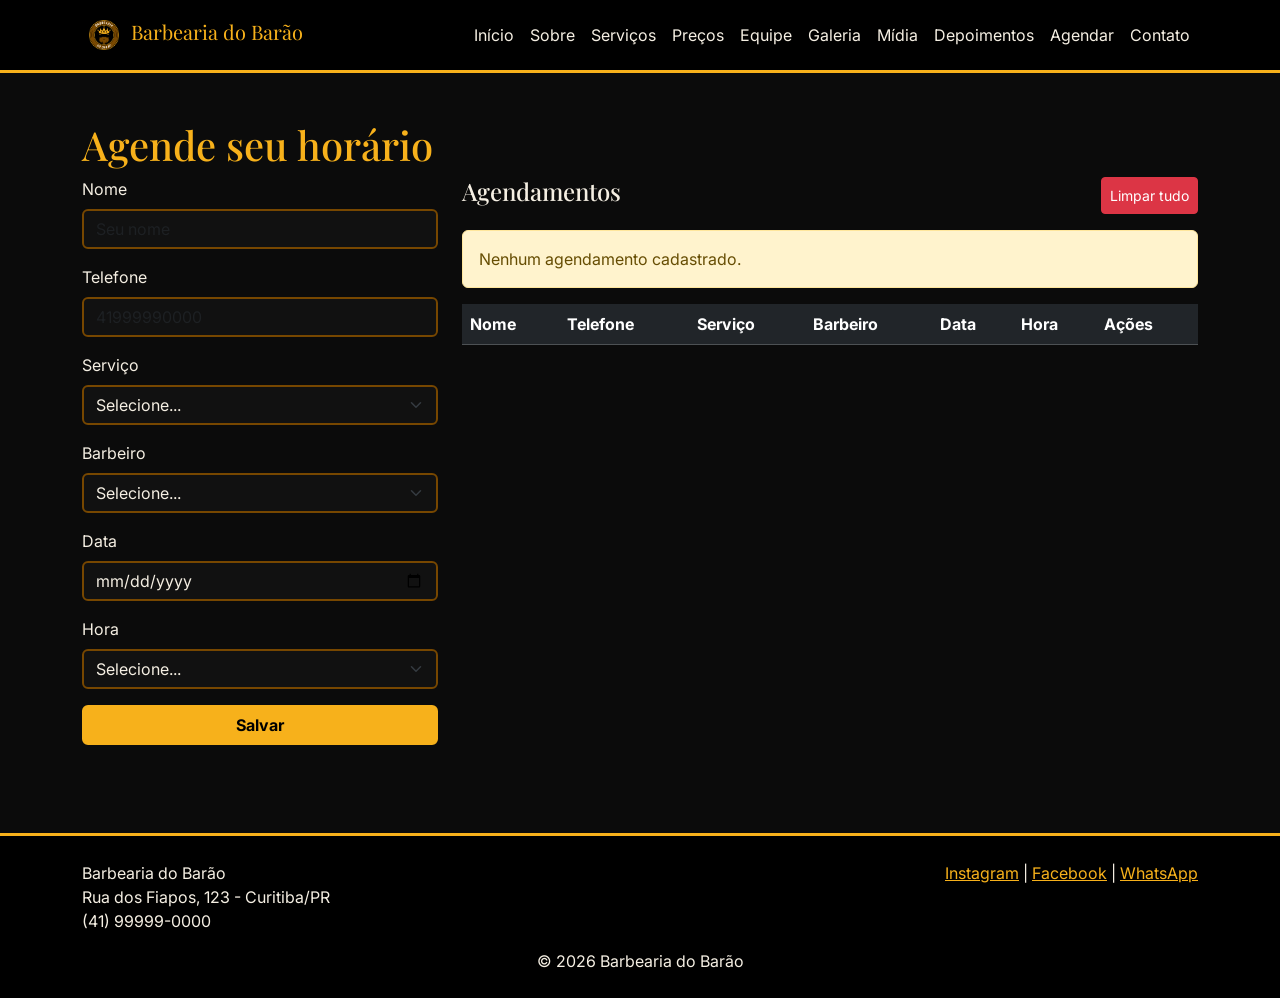
==== agendamento.html @ ad01a4b5 "Add files via upload" ====
<!DOCTYPE HTML>
<html lang="pt-br">
<head>
    <meta charset="UTF-8">
    <meta name="viewport" content="width=device-width, initial-scale=1">
    <title>Agendamento | Barbearia do Barão</title>
    <link rel="icon" type="image/png" href="img/logo.png">
    <link href="https://fonts.googleapis.com/css2?family=Inter&family=Playfair+Display:wght@700&display=swap" rel="stylesheet">
    <link href="https://cdn.jsdelivr.net/npm/bootstrap@5.3.3/dist/css/bootstrap.min.css" rel="stylesheet">
    <link rel="stylesheet" href="css/style.css">
</head>
<body>
    <header>
        <nav class="navbar navbar-expand-lg navbar-dark">
            <div class="container">
                <a class="navbar-brand" href="index.html">
                    <img src="img/logo.png" height="44" alt="Logo"> Barbearia do Barão
                </a>
                <button class="navbar-toggler" data-bs-toggle="collapse" data-bs-target="#menu">
                    <span class="navbar-toggler-icon"></span>
                </button>
                <div class="collapse navbar-collapse" id="menu">
                <ul class="navbar-nav ms-auto">
                    <li class="nav-item"><a class="nav-link" href="index.html">Início</a></li>
                    <li class="nav-item"><a class="nav-link" href="sobre.html">Sobre</a></li>
                    <li class="nav-item"><a class="nav-link" href="servicos.html">Serviços</a></li>
                    <li class="nav-item"><a class="nav-link" href="precos.html">Preços</a></li>
                    <li class="nav-item"><a class="nav-link" href="equipe.html">Equipe</a></li>
                    <li class="nav-item"><a class="nav-link" href="galeria.html">Galeria</a></li>
                    <li class="nav-item"><a class="nav-link" href="midia.html">Mídia</a></li>
                    <li class="nav-item"><a class="nav-link" href="depoimentos.html">Depoimentos</a></li>
                    <li class="nav-item"><a class="nav-link" href="agendamento.html">Agendar</a></li>
                    <li class="nav-item"><a class="nav-link" href="contato.html">Contato</a></li>
                </ul>
                </div>
            </div>
        </nav>
    </header>

    <main class="container py-5">
        <h1>Agende seu horário</h1>
        <div class="row g-4">
            <section class="col-lg-4">
                <form id="formAgenda">
                    <div class="mb-3">
                        <label for="nome" class="form-label">Nome</label>
                        <input type="text" id="nome" class="form-control campo" required minlength="3" placeholder="Seu nome">
                    </div>
                    <div class="mb-3">
                        <label for="telefone" class="form-label">Telefone</label>
                        <input type="tel" id="telefone" class="form-control campo" required maxlength="11" pattern="[0-9]{11}" title="DDD + número, só números. Ex: 41999990000" placeholder="41999990000">
                    </div>
                    <div class="mb-3">
                        <label for="servico" class="form-label">Serviço</label>
                        <select id="servico" class="form-select campo" required>
                            <option value="">Selecione...</option>
                            <option>Corte Clássico</option>
                            <option>Barba Completa</option>
                            <option>Corte + Barba</option>
                            <option>Pigmentação</option>
                            <option>Sobrancelha</option>
                            <option>Hidratação</option>
                        </select>
                    </div>
                    <div class="mb-3">
                        <label for="barbeiro" class="form-label">Barbeiro</label>
                        <select id="barbeiro" class="form-select campo" required>
                            <option value="">Selecione...</option>
                            <option>Rodrigo</option>
                            <option>Thiago</option>
                            <option>Felipe</option>
                        </select>
                    </div>
                    <div class="mb-3">
                        <label for="data" class="form-label">Data</label>
                        <input type="date" id="data" class="form-control campo" required>
                    </div>
                    <div class="mb-3">
                        <label for="hora" class="form-label">Hora</label>
                        <select id="hora" class="form-select campo" required>
                            <option value="">Selecione...</option>
                            <option>09:00</option>
                            <option>10:00</option>
                            <option>11:00</option>
                            <option>12:00</option>
                            <option>13:00</option>
                            <option>14:00</option>
                            <option>15:00</option>
                            <option>16:00</option>
                            <option>17:00</option>
                            <option>18:00</option>
                            <option>19:00</option>
                        </select>
                    </div>
                    <button type="submit" id="btnSalvar" class="btn btn-ouro w-100">Salvar</button>
                </form>
            </section>

            <section class="col-lg-8">
                <div class="d-flex justify-content-between">
                    <h2 class="h4">Agendamentos</h2>
                    <button id="btnLimpar" class="btn btn-danger btn-sm">Limpar tudo</button>
                </div>
                <div id="semRegistros" class="alert alert-warning mt-3">Nenhum agendamento cadastrado.</div>
                <div class="table-responsive">
                    <table class="table table-dark table-striped table-hover">
                        <thead>
                            <tr>
                                <th>Nome</th>
                                <th>Telefone</th>
                                <th>Serviço</th>
                                <th>Barbeiro</th>
                                <th>Data</th>
                                <th>Hora</th>
                                <th>Ações</th>
                            </tr>
                        </thead>
                        <tbody id="lista"></tbody>
                    </table>
                </div>
            </section>
        </div>
    </main>

    <footer class="rodape">
        <div class="container d-flex justify-content-between flex-wrap">
            <address>
                Barbearia do Barão<br>
                Rua dos Fiapos, 123 - Curitiba/PR<br>
                (41) 99999-0000
            </address>
            <div>
                <a href="https://instagram.com">Instagram</a> |
                <a href="https://facebook.com">Facebook</a> |
                <a href="https://wa.me/5541999990000">WhatsApp</a>
            </div>
        </div>
        <p class="text-center mb-0">&copy; 2026 Barbearia do Barão</p>
    </footer>

    <script src="https://cdn.jsdelivr.net/npm/bootstrap@5.3.3/dist/js/bootstrap.bundle.min.js"></script>
    <script src="js/agendamento.js"></script>
</body>
</html>
---- css/style.css ----
body {
    font-family: 'Inter', sans-serif;
    background-color: #0b0b0b;
    color: #f5efe3;
}

h1, h2, h3 {
    font-family: 'Playfair Display', serif;
    color: #f7b11b;
}

a {
    color: #f7b11b;
}

.navbar {
    background-color: #000;
    border-bottom: 3px solid #f7b11b;
}

.navbar-brand {
    color: #f7b11b;
    font-family: 'Playfair Display', serif;
}

.navbar-nav .nav-link {
    color: #f5efe3;
}

.navbar-nav .nav-link:hover {
    color: #f7b11b;
}

.btn-ouro {
    background-color: #f7b11b;
    color: #000;
    border: 2px solid #f7b11b;
    font-weight: bold;
}

.btn-ouro:hover {
    background-color: transparent;
    color: #f7b11b;
}

.card-barbearia {
    background-color: #1a1410;
    border: 1px solid #774700;
    color: #f5efe3;
}

.card-img-top {
    height: 200px;
    object-fit: cover;
}

.carousel-item img {
    height: 60vh;
    object-fit: cover;
}

.chamada {
    background-color: #774700;
    padding: 40px 15px;
    border-radius: 10px;
}

.chamada h2 {
    color: #fff;
}

.campo, .campo:focus {
    background-color: #111;
    color: #f5efe3;
    border: 2px solid #774700;
}

.campo:focus {
    border-color: #f7b11b;
    box-shadow: 0 0 6px #f7b11b;
}

.galeria img {
    width: 100%;
    height: 220px;
    object-fit: cover;
}

.caixa {
    margin-top: 30px;
    padding: 20px;
    border-left: 5px solid #f7b11b;
}

.dep {
    background-color: #1a1410;
    border-left: 5px solid #f7b11b;
    padding: 12px;
    margin-bottom: 12px;
}

.rodape {
    background-color: #000;
    border-top: 3px solid #f7b11b;
    margin-top: 40px;
    padding: 25px 0;
}

@media (max-width: 576px) {
    h1 {
        font-size: 26px;
    }

    .carousel-item img {
        height: 35vh;
    }
}
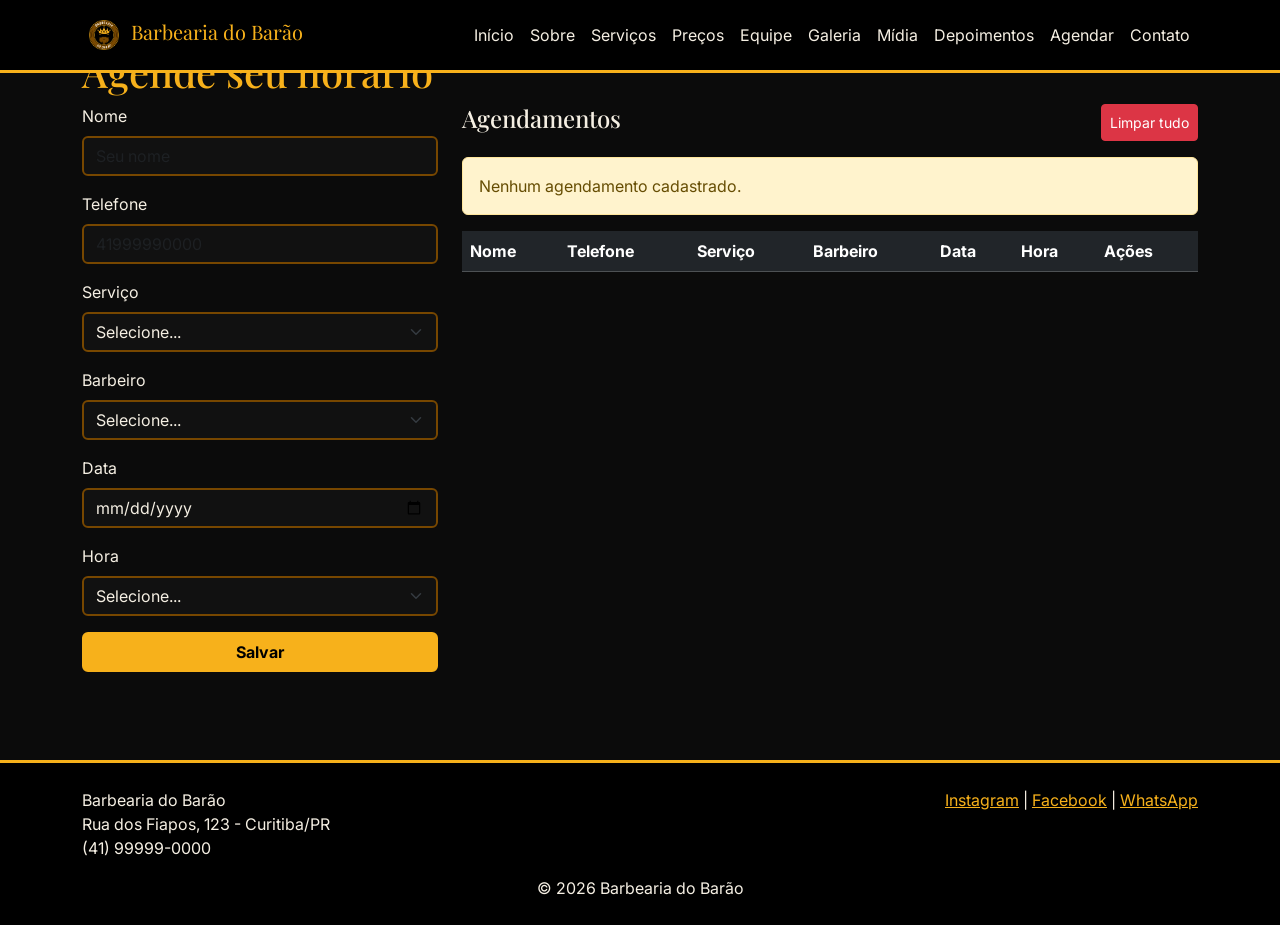
==== commit 208864d5: "Add files via upload" ====
--- a/agendamento.html
+++ b/agendamento.html
@@ -1,144 +1,144 @@
-<!DOCTYPE HTML>
-<html lang="pt-br">
-<head>
-    <meta charset="UTF-8">
-    <meta name="viewport" content="width=device-width, initial-scale=1">
-    <title>Agendamento | Barbearia do Barão</title>
-    <link rel="icon" type="image/png" href="img/logo.png">
-    <link href="https://fonts.googleapis.com/css2?family=Inter&family=Playfair+Display:wght@700&display=swap" rel="stylesheet">
-    <link href="https://cdn.jsdelivr.net/npm/bootstrap@5.3.3/dist/css/bootstrap.min.css" rel="stylesheet">
-    <link rel="stylesheet" href="css/style.css">
-</head>
-<body>
-    <header>
-        <nav class="navbar navbar-expand-lg navbar-dark">
-            <div class="container">
-                <a class="navbar-brand" href="index.html">
-                    <img src="img/logo.png" height="44" alt="Logo"> Barbearia do Barão
-                </a>
-                <button class="navbar-toggler" data-bs-toggle="collapse" data-bs-target="#menu">
-                    <span class="navbar-toggler-icon"></span>
-                </button>
-                <div class="collapse navbar-collapse" id="menu">
-                <ul class="navbar-nav ms-auto">
-                    <li class="nav-item"><a class="nav-link" href="index.html">Início</a></li>
-                    <li class="nav-item"><a class="nav-link" href="sobre.html">Sobre</a></li>
-                    <li class="nav-item"><a class="nav-link" href="servicos.html">Serviços</a></li>
-                    <li class="nav-item"><a class="nav-link" href="precos.html">Preços</a></li>
-                    <li class="nav-item"><a class="nav-link" href="equipe.html">Equipe</a></li>
-                    <li class="nav-item"><a class="nav-link" href="galeria.html">Galeria</a></li>
-                    <li class="nav-item"><a class="nav-link" href="midia.html">Mídia</a></li>
-                    <li class="nav-item"><a class="nav-link" href="depoimentos.html">Depoimentos</a></li>
-                    <li class="nav-item"><a class="nav-link" href="agendamento.html">Agendar</a></li>
-                    <li class="nav-item"><a class="nav-link" href="contato.html">Contato</a></li>
-                </ul>
-                </div>
-            </div>
-        </nav>
-    </header>
-
-    <main class="container py-5">
-        <h1>Agende seu horário</h1>
-        <div class="row g-4">
-            <section class="col-lg-4">
-                <form id="formAgenda">
-                    <div class="mb-3">
-                        <label for="nome" class="form-label">Nome</label>
-                        <input type="text" id="nome" class="form-control campo" required minlength="3" placeholder="Seu nome">
-                    </div>
-                    <div class="mb-3">
-                        <label for="telefone" class="form-label">Telefone</label>
-                        <input type="tel" id="telefone" class="form-control campo" required maxlength="11" pattern="[0-9]{11}" title="DDD + número, só números. Ex: 41999990000" placeholder="41999990000">
-                    </div>
-                    <div class="mb-3">
-                        <label for="servico" class="form-label">Serviço</label>
-                        <select id="servico" class="form-select campo" required>
-                            <option value="">Selecione...</option>
-                            <option>Corte Clássico</option>
-                            <option>Barba Completa</option>
-                            <option>Corte + Barba</option>
-                            <option>Pigmentação</option>
-                            <option>Sobrancelha</option>
-                            <option>Hidratação</option>
-                        </select>
-                    </div>
-                    <div class="mb-3">
-                        <label for="barbeiro" class="form-label">Barbeiro</label>
-                        <select id="barbeiro" class="form-select campo" required>
-                            <option value="">Selecione...</option>
-                            <option>Rodrigo</option>
-                            <option>Thiago</option>
-                            <option>Felipe</option>
-                        </select>
-                    </div>
-                    <div class="mb-3">
-                        <label for="data" class="form-label">Data</label>
-                        <input type="date" id="data" class="form-control campo" required>
-                    </div>
-                    <div class="mb-3">
-                        <label for="hora" class="form-label">Hora</label>
-                        <select id="hora" class="form-select campo" required>
-                            <option value="">Selecione...</option>
-                            <option>09:00</option>
-                            <option>10:00</option>
-                            <option>11:00</option>
-                            <option>12:00</option>
-                            <option>13:00</option>
-                            <option>14:00</option>
-                            <option>15:00</option>
-                            <option>16:00</option>
-                            <option>17:00</option>
-                            <option>18:00</option>
-                            <option>19:00</option>
-                        </select>
-                    </div>
-                    <button type="submit" id="btnSalvar" class="btn btn-ouro w-100">Salvar</button>
-                </form>
-            </section>
-
-            <section class="col-lg-8">
-                <div class="d-flex justify-content-between">
-                    <h2 class="h4">Agendamentos</h2>
-                    <button id="btnLimpar" class="btn btn-danger btn-sm">Limpar tudo</button>
-                </div>
-                <div id="semRegistros" class="alert alert-warning mt-3">Nenhum agendamento cadastrado.</div>
-                <div class="table-responsive">
-                    <table class="table table-dark table-striped table-hover">
-                        <thead>
-                            <tr>
-                                <th>Nome</th>
-                                <th>Telefone</th>
-                                <th>Serviço</th>
-                                <th>Barbeiro</th>
-                                <th>Data</th>
-                                <th>Hora</th>
-                                <th>Ações</th>
-                            </tr>
-                        </thead>
-                        <tbody id="lista"></tbody>
-                    </table>
-                </div>
-            </section>
-        </div>
-    </main>
-
-    <footer class="rodape">
-        <div class="container d-flex justify-content-between flex-wrap">
-            <address>
-                Barbearia do Barão<br>
-                Rua dos Fiapos, 123 - Curitiba/PR<br>
-                (41) 99999-0000
-            </address>
-            <div>
-                <a href="https://instagram.com">Instagram</a> |
-                <a href="https://facebook.com">Facebook</a> |
-                <a href="https://wa.me/5541999990000">WhatsApp</a>
-            </div>
-        </div>
-        <p class="text-center mb-0">&copy; 2026 Barbearia do Barão</p>
-    </footer>
-
-    <script src="https://cdn.jsdelivr.net/npm/bootstrap@5.3.3/dist/js/bootstrap.bundle.min.js"></script>
-    <script src="js/agendamento.js"></script>
-</body>
-</html>
+<!DOCTYPE HTML>
+<html lang="pt-br">
+<head>
+    <meta charset="UTF-8">
+    <meta name="viewport" content="width=device-width, initial-scale=1">
+    <title>Agendamento | Barbearia do Barão</title>
+    <link rel="icon" type="image/png" href="img/logo.png">
+    <link href="https://fonts.googleapis.com/css2?family=Inter&family=Playfair+Display:wght@700&display=swap" rel="stylesheet">
+    <link href="https://cdn.jsdelivr.net/npm/bootstrap@5.3.3/dist/css/bootstrap.min.css" rel="stylesheet">
+    <link rel="stylesheet" href="css/estilos.css">
+</head>
+<body>
+    <header>
+        <nav class="navbar navbar-expand-lg navbar-dark">
+            <div class="container">
+                <a class="navbar-brand" href="index.html">
+                    <img src="img/logo.png" height="44" alt="Logo"> Barbearia do Barão
+                </a>
+                <button class="navbar-toggler" data-bs-toggle="collapse" data-bs-target="#menu">
+                    <span class="navbar-toggler-icon"></span>
+                </button>
+                <div class="collapse navbar-collapse" id="menu">
+                <ul class="navbar-nav ms-auto">
+                    <li class="nav-item"><a class="nav-link" href="index.html">Início</a></li>
+                    <li class="nav-item"><a class="nav-link" href="sobre.html">Sobre</a></li>
+                    <li class="nav-item"><a class="nav-link" href="servicos.html">Serviços</a></li>
+                    <li class="nav-item"><a class="nav-link" href="precos.html">Preços</a></li>
+                    <li class="nav-item"><a class="nav-link" href="equipe.html">Equipe</a></li>
+                    <li class="nav-item"><a class="nav-link" href="galeria.html">Galeria</a></li>
+                    <li class="nav-item"><a class="nav-link" href="midia.html">Mídia</a></li>
+                    <li class="nav-item"><a class="nav-link" href="depoimentos.html">Depoimentos</a></li>
+                    <li class="nav-item"><a class="nav-link" href="agendamento.html">Agendar</a></li>
+                    <li class="nav-item"><a class="nav-link" href="contato.html">Contato</a></li>
+                </ul>
+                </div>
+            </div>
+        </nav>
+    </header>
+
+    <main class="container py-5">
+        <h1>Agende seu horário</h1>
+        <div class="row g-4">
+            <section class="col-lg-4">
+                <form id="formAgenda">
+                    <div class="mb-3">
+                        <label for="nome" class="form-label">Nome</label>
+                        <input type="text" id="nome" class="form-control campo" required minlength="3" placeholder="Seu nome">
+                    </div>
+                    <div class="mb-3">
+                        <label for="telefone" class="form-label">Telefone</label>
+                        <input type="tel" id="telefone" class="form-control campo" required maxlength="11" pattern="[0-9]{11}" title="DDD + número, só números. Ex: 41999990000" placeholder="41999990000">
+                    </div>
+                    <div class="mb-3">
+                        <label for="servico" class="form-label">Serviço</label>
+                        <select id="servico" class="form-select campo" required>
+                            <option value="">Selecione...</option>
+                            <option>Corte Clássico</option>
+                            <option>Barba Completa</option>
+                            <option>Corte + Barba</option>
+                            <option>Pigmentação</option>
+                            <option>Sobrancelha</option>
+                            <option>Hidratação</option>
+                        </select>
+                    </div>
+                    <div class="mb-3">
+                        <label for="barbeiro" class="form-label">Barbeiro</label>
+                        <select id="barbeiro" class="form-select campo" required>
+                            <option value="">Selecione...</option>
+                            <option>Rodrigo</option>
+                            <option>Thiago</option>
+                            <option>Felipe</option>
+                        </select>
+                    </div>
+                    <div class="mb-3">
+                        <label for="data" class="form-label">Data</label>
+                        <input type="date" id="data" class="form-control campo" required>
+                    </div>
+                    <div class="mb-3">
+                        <label for="hora" class="form-label">Hora</label>
+                        <select id="hora" class="form-select campo" required>
+                            <option value="">Selecione...</option>
+                            <option>09:00</option>
+                            <option>10:00</option>
+                            <option>11:00</option>
+                            <option>12:00</option>
+                            <option>13:00</option>
+                            <option>14:00</option>
+                            <option>15:00</option>
+                            <option>16:00</option>
+                            <option>17:00</option>
+                            <option>18:00</option>
+                            <option>19:00</option>
+                        </select>
+                    </div>
+                    <button type="submit" id="btnSalvar" class="btn btn-ouro w-100">Salvar</button>
+                </form>
+            </section>
+
+            <section class="col-lg-8">
+                <div class="d-flex justify-content-between">
+                    <h2 class="h4">Agendamentos</h2>
+                    <button id="btnLimpar" class="btn btn-danger btn-sm">Limpar tudo</button>
+                </div>
+                <div id="semRegistros" class="alert alert-warning mt-3">Nenhum agendamento cadastrado.</div>
+                <div class="table-responsive">
+                    <table class="table table-dark table-striped table-hover">
+                        <thead>
+                            <tr>
+                                <th>Nome</th>
+                                <th>Telefone</th>
+                                <th>Serviço</th>
+                                <th>Barbeiro</th>
+                                <th>Data</th>
+                                <th>Hora</th>
+                                <th>Ações</th>
+                            </tr>
+                        </thead>
+                        <tbody id="lista"></tbody>
+                    </table>
+                </div>
+            </section>
+        </div>
+    </main>
+
+    <footer class="rodape">
+        <div class="container d-flex justify-content-between flex-wrap">
+            <address>
+                Barbearia do Barão<br>
+                Rua dos Fiapos, 123 - Curitiba/PR<br>
+                (41) 99999-0000
+            </address>
+            <div>
+                <a href="https://instagram.com">Instagram</a> |
+                <a href="https://facebook.com">Facebook</a> |
+                <a href="https://wa.me/5541999990000">WhatsApp</a>
+            </div>
+        </div>
+        <p class="text-center mb-0">&copy; 2026 Barbearia do Barão</p>
+    </footer>
+
+    <script src="https://cdn.jsdelivr.net/npm/bootstrap@5.3.3/dist/js/bootstrap.bundle.min.js"></script>
+    <script src="js/agendamento.js"></script>
+</body>
+</html>
--- a/css/estilos.css
+++ b/css/estilos.css
@@ -0,0 +1,133 @@
+body {
+    font-family: 'Inter', sans-serif;
+    background-color: #0b0b0b;
+    color: #f5efe3;
+    display: flex;
+    flex-direction: column;
+    min-height: 100vh;
+}
+header {
+    position: fixed;
+    top: 0;
+    left: 0;
+    width: 100%;
+    z-index: 1000;
+}
+.header-hidden {
+    transform: translateY(-100%);
+}
+main {
+    flex: 1;
+}
+
+h1, h2, h3 {
+    font-family: 'Playfair Display', serif;
+    color: #f7b11b;
+}
+
+a {
+    color: #f7b11b;
+}
+
+.navbar {
+    background-color: #000;
+    border-bottom: 3px solid #f7b11b;
+}
+
+.navbar-brand {
+    color: #f7b11b;
+    font-family: 'Playfair Display', serif;
+}
+
+.navbar-nav .nav-link {
+    color: #f5efe3;
+}
+
+.navbar-nav .nav-link:hover {
+    color: #f7b11b;
+}
+
+.btn-ouro {
+    background-color: #f7b11b;
+    color: #000;
+    border: 2px solid #f7b11b;
+    font-weight: bold;
+}
+
+.btn-ouro:hover {
+    background-color: transparent;
+    color: #f7b11b;
+}
+
+.card-barbearia {
+    background-color: #1a1410;
+    border: 1px solid #774700;
+    color: #f5efe3;
+}
+
+.card-img-top {
+    height: 200px;
+    object-fit: cover;
+}
+
+.carousel-item img {
+    height: 60vh;
+    object-fit: cover;
+}
+
+.chamada {
+    background-color: #774700;
+    padding: 40px 15px;
+    border-radius: 10px;
+}
+
+.chamada h2 {
+    color: #fff;
+}
+
+.campo, .campo:focus {
+    background-color: #111;
+    color: #f5efe3;
+    border: 2px solid #774700;
+}
+
+.campo:focus {
+    border-color: #f7b11b;
+    box-shadow: 0 0 6px #f7b11b;
+}
+
+.galeria img {
+    width: 100%;
+    height: 220px;
+    object-fit: cover;
+}
+
+.caixa {
+    margin-top: 30px;
+    padding: 20px;
+    border-left: 5px solid #f7b11b;
+}
+
+.dep {
+    background-color: #1a1410;
+    border-left: 5px solid #f7b11b;
+    padding: 12px;
+    margin-bottom: 12px;
+}
+
+.rodape {
+    background-color: #000;
+    border-top: 3px solid #f7b11b;
+    margin-top: 40px;
+    padding: 25px 0;
+}
+
+@media (max-width: 576px) {
+    h1 {
+        font-size: 26px;
+    }
+
+    .carousel-item img {
+        height: 35vh;
+    }
+}
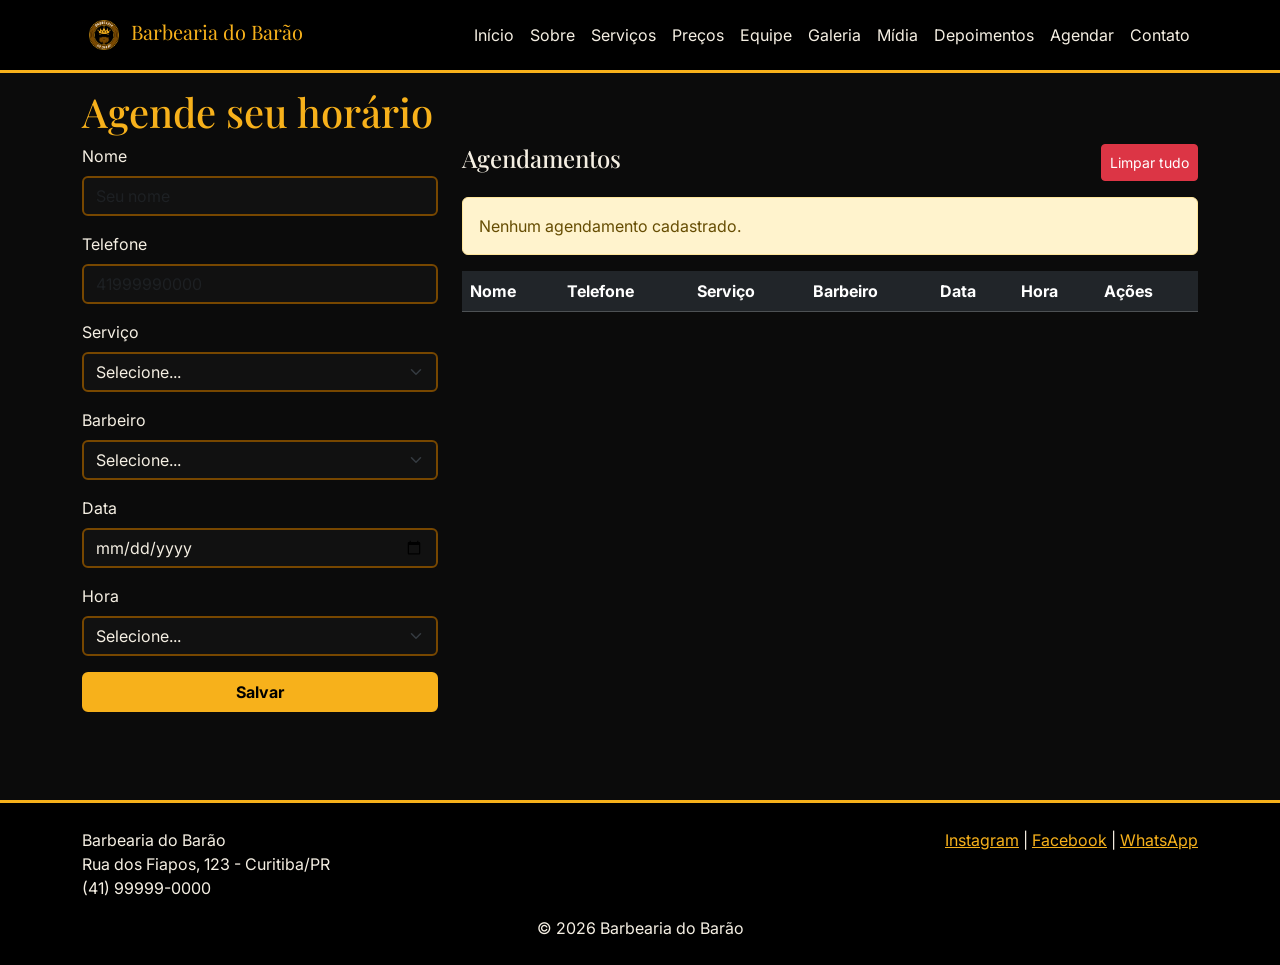
==== commit 9a63199f: "Add files via upload" ====
--- a/agendamento.html
+++ b/agendamento.html
@@ -139,6 +139,6 @@
     </footer>
 
     <script src="https://cdn.jsdelivr.net/npm/bootstrap@5.3.3/dist/js/bootstrap.bundle.min.js"></script>
-    <script src="js/agendamento.js"></script>
+    <script src="js/script.js"></script>
 </body>
 </html>
--- a/css/estilos.css
+++ b/css/estilos.css
@@ -4,6 +4,7 @@
     color: #f5efe3;
     display: flex;
     flex-direction: column;
+    padding-top: 40px;
     min-height: 100vh;
 }
 header {
@@ -12,6 +13,7 @@
     left: 0;
     width: 100%;
     z-index: 1000;
+    transition: transform 0.3s ease-in-out;
 }
 .header-hidden {
     transform: translateY(-100%);
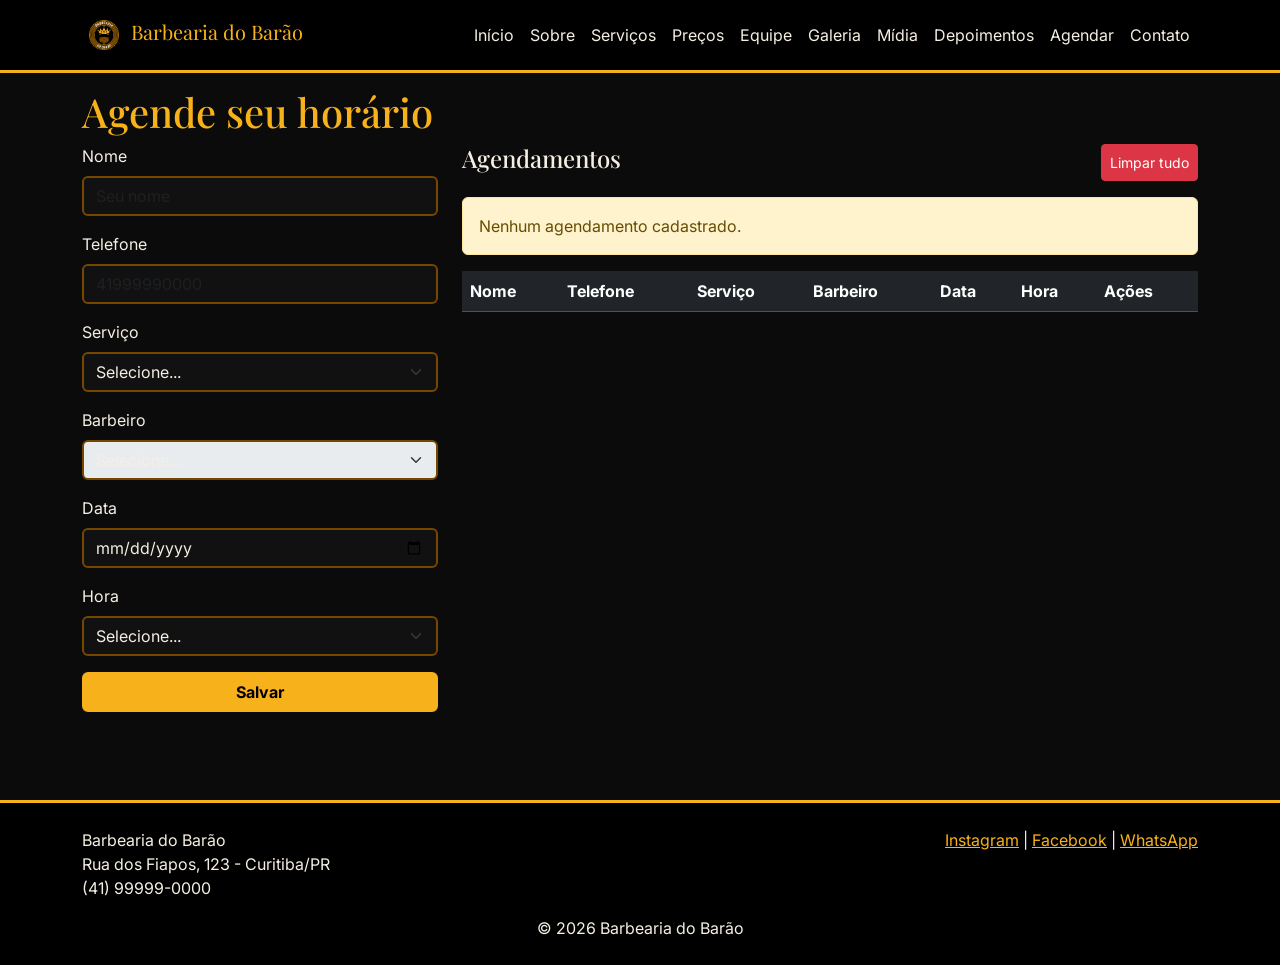
==== commit fca8bd52: "Add files via upload" ====
--- a/agendamento.html
+++ b/agendamento.html
@@ -57,6 +57,8 @@
                             <option>Corte Clássico</option>
                             <option>Barba Completa</option>
                             <option>Corte + Barba</option>
+
+                            <option>Degradê</option>
                             <option>Pigmentação</option>
                             <option>Sobrancelha</option>
                             <option>Hidratação</option>
@@ -64,7 +66,7 @@
                     </div>
                     <div class="mb-3">
                         <label for="barbeiro" class="form-label">Barbeiro</label>
-                        <select id="barbeiro" class="form-select campo" required>
+                        <select id="barbeiro" class="form-select campo" disabled>
                             <option value="">Selecione...</option>
                             <option>Rodrigo</option>
                             <option>Thiago</option>
@@ -141,4 +143,4 @@
     <script src="https://cdn.jsdelivr.net/npm/bootstrap@5.3.3/dist/js/bootstrap.bundle.min.js"></script>
     <script src="js/script.js"></script>
 </body>
-</html>
+</html>
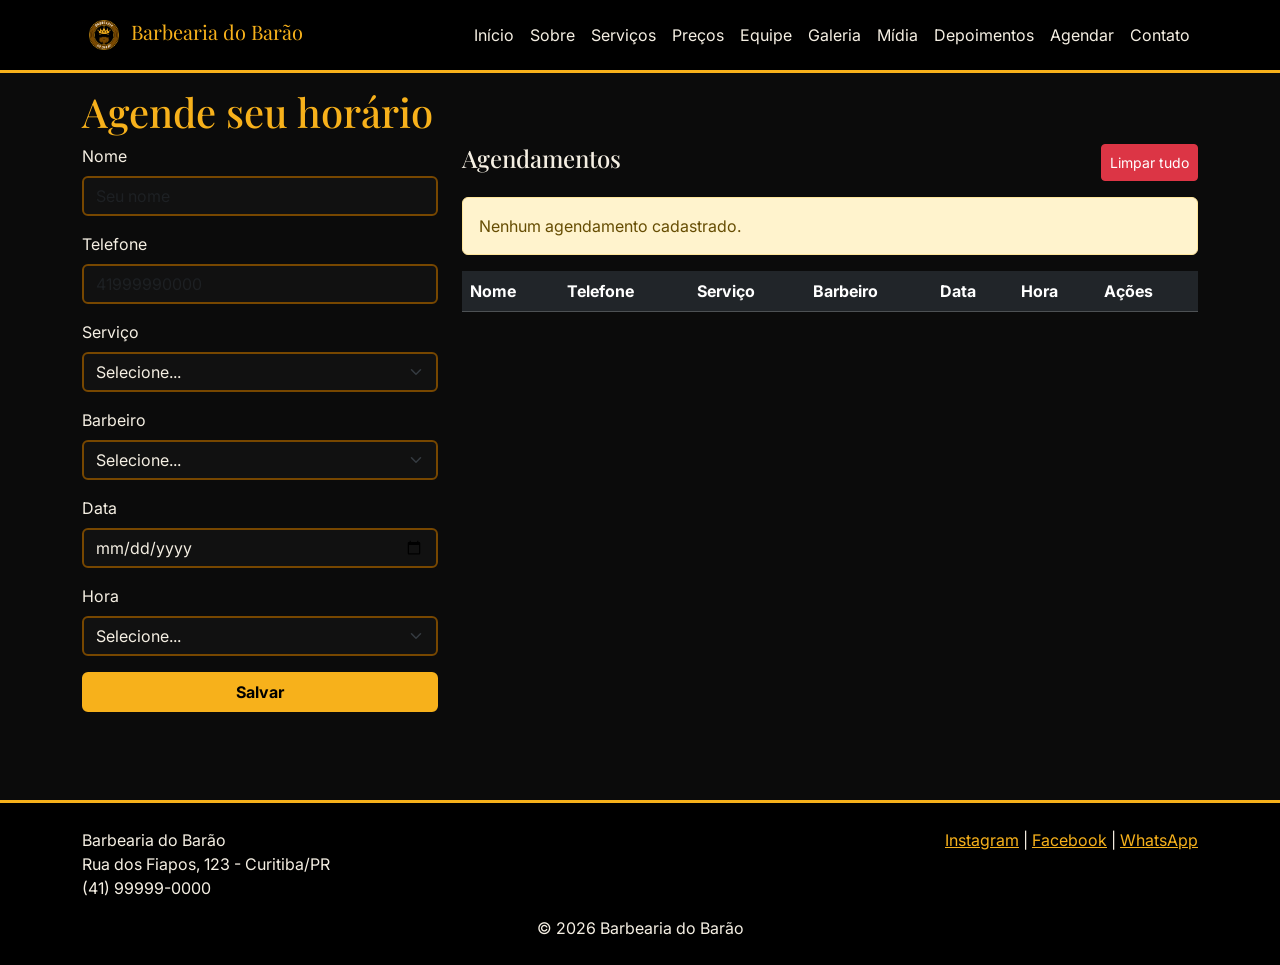
==== commit c454cbef: "Update agendamento.html" ====
--- a/agendamento.html
+++ b/agendamento.html
@@ -66,12 +66,13 @@
                     </div>
                     <div class="mb-3">
                         <label for="barbeiro" class="form-label">Barbeiro</label>
-                        <select id="barbeiro" class="form-select campo" disabled>
+                        <select id="barbeiro" class="form-select campo" required>
                             <option value="">Selecione...</option>
                             <option>Rodrigo</option>
                             <option>Thiago</option>
                             <option>Felipe</option>
                         </select>
+                        <div id="dicaBarbeiro" class="form-text" style="color: #f5efe3;"></div>
                     </div>
                     <div class="mb-3">
                         <label for="data" class="form-label">Data</label>
@@ -143,4 +144,4 @@
     <script src="https://cdn.jsdelivr.net/npm/bootstrap@5.3.3/dist/js/bootstrap.bundle.min.js"></script>
     <script src="js/script.js"></script>
 </body>
-</html>+</html>
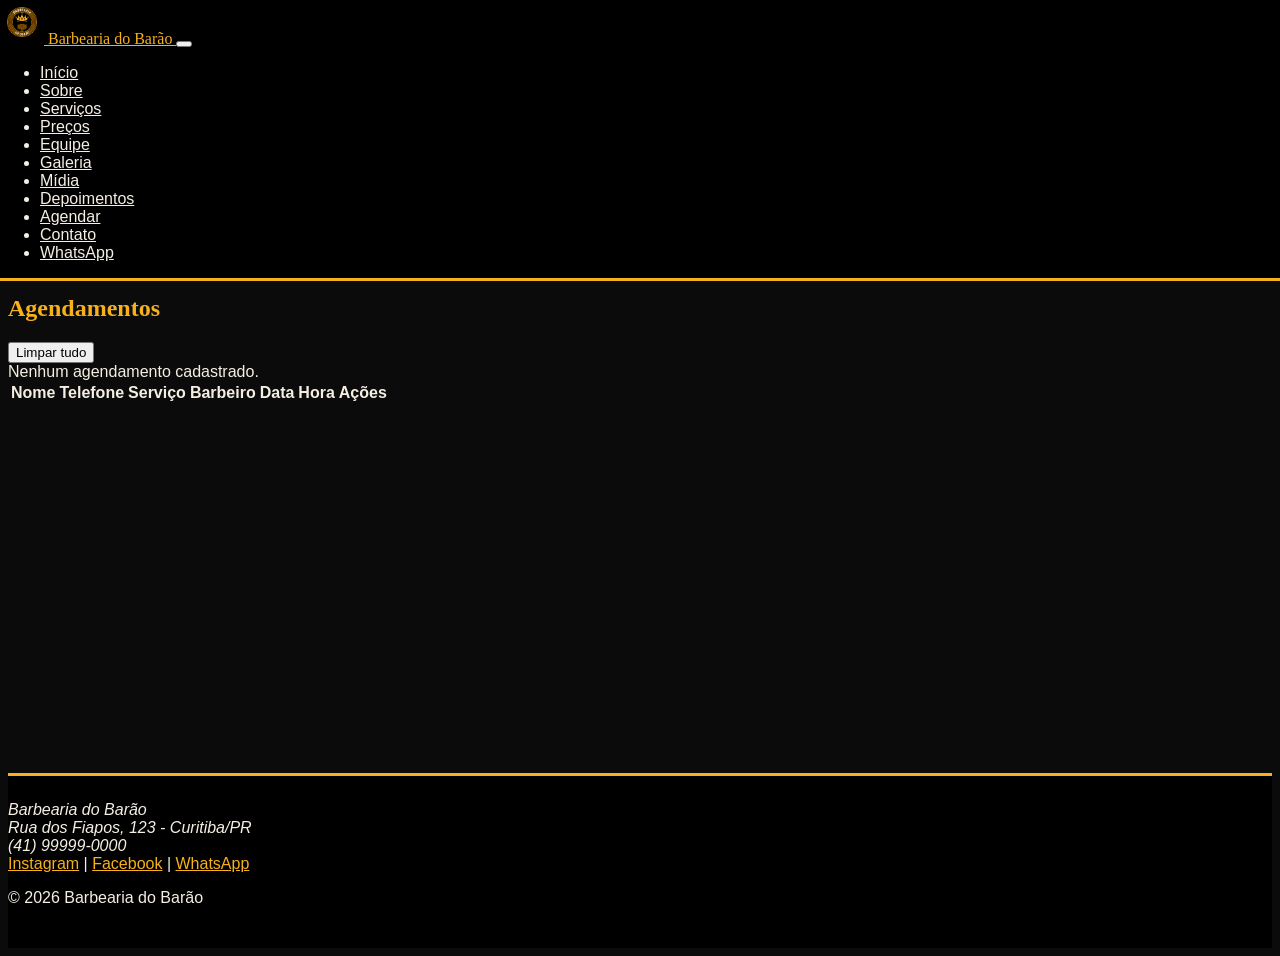
==== commit de7eabd7: "Add files via upload" ====
--- a/agendamento.html
+++ b/agendamento.html
@@ -5,13 +5,13 @@
     <meta name="viewport" content="width=device-width, initial-scale=1">
     <title>Agendamento | Barbearia do Barão</title>
     <link rel="icon" type="image/png" href="img/logo.png">
-    <link href="https://fonts.googleapis.com/css2?family=Inter&family=Playfair+Display:wght@700&display=swap" rel="stylesheet">
-    <link href="https://cdn.jsdelivr.net/npm/bootstrap@5.3.3/dist/css/bootstrap.min.css" rel="stylesheet">
+    <link rel="stylesheet" href="css/fontes.css">
+    <link rel="stylesheet" href="css/bootstrap.min.css">
     <link rel="stylesheet" href="css/estilos.css">
 </head>
 <body>
     <header>
-        <nav class="navbar navbar-expand-lg navbar-dark">
+        <nav class="navbar navbar-expand-xl navbar-dark">
             <div class="container">
                 <a class="navbar-brand" href="index.html">
                     <img src="img/logo.png" height="44" alt="Logo"> Barbearia do Barão
@@ -31,6 +31,7 @@
                     <li class="nav-item"><a class="nav-link" href="depoimentos.html">Depoimentos</a></li>
                     <li class="nav-item"><a class="nav-link" href="agendamento.html">Agendar</a></li>
                     <li class="nav-item"><a class="nav-link" href="contato.html">Contato</a></li>
+                    <li class="nav-item"><a class="nav-link" href="https://wa.me/5541999990000" target="_blank" rel="noopener">WhatsApp</a></li>
                 </ul>
                 </div>
             </div>
@@ -72,7 +73,7 @@
                             <option>Thiago</option>
                             <option>Felipe</option>
                         </select>
-                        <div id="dicaBarbeiro" class="form-text" style="color: #f5efe3;"></div>
+                        <div id="dicaBarbeiro" class="form-text"></div>
                     </div>
                     <div class="mb-3">
                         <label for="data" class="form-label">Data</label>
@@ -141,7 +142,7 @@
         <p class="text-center mb-0">&copy; 2026 Barbearia do Barão</p>
     </footer>
 
-    <script src="https://cdn.jsdelivr.net/npm/bootstrap@5.3.3/dist/js/bootstrap.bundle.min.js"></script>
+    <script src="js/bootstrap.bundle.min.js"></script>
     <script src="js/script.js"></script>
 </body>
 </html>
